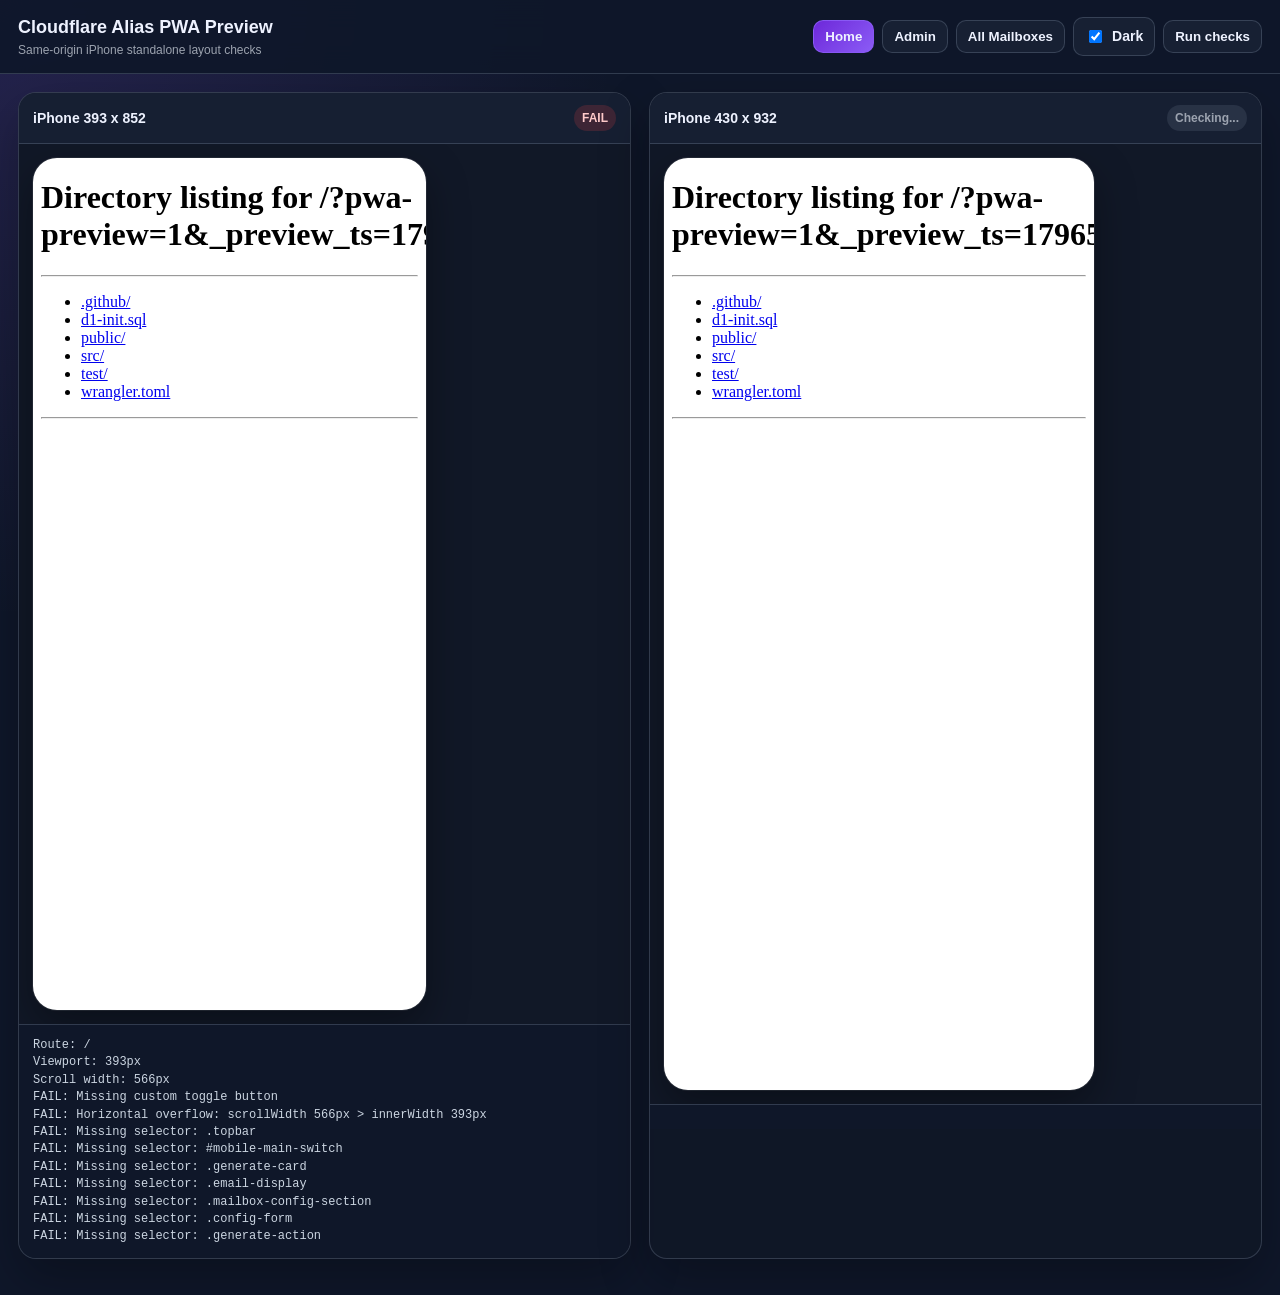
==== public/pwa-preview.html @ 16e9e1f9 "Improve iOS PWA layout verification" ====
<!DOCTYPE html>
<html lang="en">
<head>
  <meta charset="utf-8" />
  <meta name="viewport" content="width=device-width, initial-scale=1" />
  <title>PWA Preview - Cloudflare Alias</title>
  <style>
    :root {
      color-scheme: light dark;
      --bg: #0f172a;
      --panel: #172033;
      --panel-2: #111827;
      --text: #eef2ff;
      --muted: #9ca3af;
      --border: rgba(148, 163, 184, 0.26);
      --ok: #22c55e;
      --fail: #ef4444;
      --warn: #f59e0b;
      --accent: #8b5cf6;
    }

    * {
      box-sizing: border-box;
    }

    body {
      margin: 0;
      background: radial-gradient(circle at top left, rgba(139, 92, 246, 0.18), transparent 34%), var(--bg);
      color: var(--text);
      font: 14px/1.5 -apple-system, BlinkMacSystemFont, "Segoe UI", sans-serif;
    }

    header {
      position: sticky;
      top: 0;
      z-index: 10;
      display: flex;
      align-items: center;
      justify-content: space-between;
      gap: 16px;
      padding: 14px 18px;
      background: rgba(15, 23, 42, 0.92);
      border-bottom: 1px solid var(--border);
      backdrop-filter: blur(14px);
    }

    h1 {
      margin: 0;
      font-size: 18px;
      letter-spacing: 0;
    }

    .controls {
      display: flex;
      flex-wrap: wrap;
      align-items: center;
      justify-content: flex-end;
      gap: 8px;
    }

    button,
    label.toggle {
      border: 1px solid var(--border);
      border-radius: 10px;
      background: var(--panel);
      color: var(--text);
      padding: 8px 11px;
      font-weight: 650;
      cursor: pointer;
    }

    button[aria-pressed="true"] {
      border-color: rgba(139, 92, 246, 0.86);
      background: linear-gradient(135deg, #6d28d9, #8b5cf6);
    }

    label.toggle {
      display: inline-flex;
      align-items: center;
      gap: 7px;
    }

    main {
      display: grid;
      grid-template-columns: repeat(auto-fit, minmax(420px, 1fr));
      gap: 18px;
      padding: 18px;
    }

    .device {
      min-width: 0;
      border: 1px solid var(--border);
      border-radius: 18px;
      background: rgba(17, 24, 39, 0.82);
      box-shadow: 0 20px 50px rgba(0, 0, 0, 0.28);
      overflow: hidden;
    }

    .device-head {
      display: flex;
      align-items: center;
      justify-content: space-between;
      gap: 10px;
      padding: 12px 14px;
      border-bottom: 1px solid var(--border);
      background: rgba(23, 32, 51, 0.92);
    }

    .device-title {
      font-weight: 700;
    }

    .status {
      display: inline-flex;
      align-items: center;
      gap: 6px;
      padding: 4px 8px;
      border-radius: 999px;
      background: rgba(148, 163, 184, 0.14);
      color: var(--muted);
      font-size: 12px;
      font-weight: 700;
    }

    .status.pass {
      color: #bbf7d0;
      background: rgba(34, 197, 94, 0.16);
    }

    .status.fail {
      color: #fecaca;
      background: rgba(239, 68, 68, 0.18);
    }

    .frame-wrap {
      padding: 14px;
      overflow: auto;
      background: var(--panel-2);
    }

    iframe {
      display: block;
      border: 0;
      border-radius: 24px;
      background: white;
      box-shadow: 0 0 0 1px rgba(255, 255, 255, 0.08), 0 16px 42px rgba(0, 0, 0, 0.35);
    }

    .report {
      max-height: 260px;
      overflow: auto;
      padding: 12px 14px;
      border-top: 1px solid var(--border);
      background: rgba(15, 23, 42, 0.74);
      white-space: pre-wrap;
      font: 12px/1.45 ui-monospace, SFMono-Regular, Menlo, Consolas, monospace;
      color: #cbd5e1;
    }

    .summary {
      display: flex;
      flex-wrap: wrap;
      gap: 8px;
      padding: 0 18px 18px;
      color: var(--muted);
    }

    .summary strong {
      color: var(--text);
    }

    @media (max-width: 700px) {
      header {
        align-items: flex-start;
        flex-direction: column;
      }

      main {
        grid-template-columns: 1fr;
        padding: 10px;
      }
    }
  </style>
</head>
<body>
  <header>
    <div>
      <h1>Cloudflare Alias PWA Preview</h1>
      <div style="color: var(--muted); font-size: 12px;">Same-origin iPhone standalone layout checks</div>
    </div>
    <div class="controls" id="route-controls">
      <button type="button" data-route="/" aria-pressed="true">Home</button>
      <button type="button" data-route="/html/admin.html" aria-pressed="false">Admin</button>
      <button type="button" data-route="/html/mailboxes.html" aria-pressed="false">All Mailboxes</button>
      <label class="toggle"><input id="force-dark" type="checkbox" checked /> Dark</label>
      <button type="button" id="run-checks">Run checks</button>
    </div>
  </header>

  <main id="devices"></main>
  <div class="summary" id="summary"></div>

  <script>
    const DEVICES = [
      { name: 'iPhone 393 x 852', width: 393, height: 852 },
      { name: 'iPhone 430 x 932', width: 430, height: 932 }
    ];

    const SELECTORS = {
      '/': [
        '.topbar',
        '#mobile-main-switch',
        '.generate-card',
        '.email-display',
        '.mailbox-config-section',
        '.config-form',
        '.generate-action'
      ],
      '/html/admin.html': [
        '.topbar',
        '.admin-container',
        '.stats-grid',
        '.action-buttons',
        '.settings-card',
        '.setting-row',
        '.table-wrapper'
      ],
      '/html/mailboxes.html': [
        '.topbar',
        '.container',
        '.toolbar',
        '.toolbar-row-1',
        '.toolbar-row-2',
        '#grid',
        '.pager'
      ]
    };

    let currentRoute = '/';

    function routeUrl(route) {
      const url = new URL(route, window.location.origin);
      url.searchParams.set('pwa-preview', '1');
      url.searchParams.set('_preview_ts', Date.now().toString());
      return url.pathname + url.search + url.hash;
    }

    function sleep(ms) {
      return new Promise((resolve) => setTimeout(resolve, ms));
    }

    function setDark(doc) {
      const forceDark = document.getElementById('force-dark').checked;
      doc.documentElement.classList.toggle('dark', forceDark);
      doc.body?.classList.toggle('dark', forceDark);
    }

    function isVisible(win, el) {
      if (!el || !el.getBoundingClientRect) return false;
      const style = win.getComputedStyle(el);
      const rect = el.getBoundingClientRect();
      return style.display !== 'none' &&
        style.visibility !== 'hidden' &&
        Number(style.opacity || '1') !== 0 &&
        rect.width > 0 &&
        rect.height > 0;
    }

    function describe(el) {
      const parts = [el.tagName.toLowerCase()];
      if (el.id) parts.push('#' + el.id);
      if (el.className && typeof el.className === 'string') {
        const classes = el.className.trim().split(/\s+/).slice(0, 3);
        if (classes.length) parts.push('.' + classes.join('.'));
      }
      return parts.join('');
    }

    function isInsideContainedScroller(win, el, viewport) {
      let parent = el.parentElement;
      while (parent && parent !== win.document.body && parent !== win.document.documentElement) {
        const style = win.getComputedStyle(parent);
        const rect = parent.getBoundingClientRect();
        const clipsX = /(auto|scroll|hidden|clip)/.test(style.overflowX || '');
        if (clipsX && rect.left >= -2 && rect.right <= viewport + 2) return true;
        parent = parent.parentElement;
      }
      return false;
    }

    function measureFrame(frame, route) {
      const win = frame.contentWindow;
      const doc = frame.contentDocument;
      const viewport = win.innerWidth;
      const root = doc.documentElement;
      const body = doc.body;
      const failures = [];
      const warnings = [];

      if (!doc.title || /loading/i.test(doc.title)) {
        warnings.push('Unexpected title: ' + (doc.title || '(empty)'));
      }

      const rootScroll = Math.max(root.scrollWidth, body ? body.scrollWidth : 0);
      if (rootScroll > viewport + 2) {
        failures.push(`Horizontal overflow: scrollWidth ${rootScroll}px > innerWidth ${viewport}px`);
      }

      const selectors = SELECTORS[route] || [];
      selectors.forEach((selector) => {
        const el = doc.querySelector(selector);
        if (!el) {
          failures.push(`Missing selector: ${selector}`);
          return;
        }
        if (!isVisible(win, el)) {
          failures.push(`Not visible: ${selector}`);
          return;
        }
        const rect = el.getBoundingClientRect();
        if (rect.left < -2 || rect.right > viewport + 2) {
          failures.push(`Key selector overflow: ${selector} left=${rect.left.toFixed(1)} right=${rect.right.toFixed(1)} viewport=${viewport}`);
        }
      });

      const offenders = [];
      doc.querySelectorAll('body *').forEach((el) => {
        if (!isVisible(win, el)) return;
        const rect = el.getBoundingClientRect();
        if (rect.left < -2 || rect.right > viewport + 2) {
          if (isInsideContainedScroller(win, el, viewport)) return;
          offenders.push({
            selector: describe(el),
            left: rect.left,
            right: rect.right,
            width: rect.width
          });
        }
      });

      offenders.slice(0, 8).forEach((item) => {
        failures.push(`Visible overflow: ${item.selector} left=${item.left.toFixed(1)} right=${item.right.toFixed(1)} width=${item.width.toFixed(1)}`);
      });

      const logs = (win.__pwaPreviewLogs || []).filter((entry) => entry.level === 'error' || entry.level === 'warn');
      logs.slice(0, 8).forEach((entry) => {
        warnings.push(`${entry.level}: ${entry.message}`);
      });

      return { failures, warnings, viewport, rootScroll };
    }

    async function exerciseHome(frame) {
      if (currentRoute !== '/') return [];
      const doc = frame.contentDocument;
      const button = doc.querySelector('#toggle-custom');
      if (!button) return ['Missing custom toggle button'];
      button.click();
      await sleep(220);
      const overlay = doc.querySelector('#custom-overlay');
      if (!overlay) return ['Missing custom overlay'];
      const win = frame.contentWindow;
      if (!isVisible(win, overlay)) return ['Custom overlay is not visible after toggle'];
      const rect = overlay.getBoundingClientRect();
      if (rect.left < -2 || rect.right > win.innerWidth + 2) {
        return [`Custom overlay overflow: left=${rect.left.toFixed(1)} right=${rect.right.toFixed(1)} viewport=${win.innerWidth}`];
      }
      return [];
    }

    async function runDeviceCheck(deviceEl) {
      const frame = deviceEl.querySelector('iframe');
      const status = deviceEl.querySelector('.status');
      const report = deviceEl.querySelector('.report');
      const route = currentRoute;

      status.textContent = 'Checking...';
      status.className = 'status';
      report.textContent = '';

      try {
        const doc = frame.contentDocument;
        setDark(doc);
        await sleep(700);
        const interactionFailures = await exerciseHome(frame);
        const result = measureFrame(frame, route);
        const failures = [...interactionFailures, ...result.failures];
        const lines = [
          `Route: ${route}`,
          `Viewport: ${result.viewport}px`,
          `Scroll width: ${result.rootScroll}px`,
          failures.length ? '' : 'PASS: no horizontal overflow or missing key controls',
          ...failures.map((item) => 'FAIL: ' + item),
          ...result.warnings.map((item) => 'WARN: ' + item)
        ].filter(Boolean);

        report.textContent = lines.join('\n');
        status.textContent = failures.length ? 'FAIL' : 'PASS';
        status.className = failures.length ? 'status fail' : 'status pass';
        return { ok: failures.length === 0, failures, warnings: result.warnings };
      } catch (error) {
        const message = error && error.stack ? error.stack : String(error);
        report.textContent = 'FAIL: ' + message;
        status.textContent = 'FAIL';
        status.className = 'status fail';
        return { ok: false, failures: [message], warnings: [] };
      }
    }

    function renderDevices() {
      const root = document.getElementById('devices');
      root.innerHTML = DEVICES.map((device, index) => `
        <section class="device" data-index="${index}">
          <div class="device-head">
            <div class="device-title">${device.name}</div>
            <div class="status">Loading...</div>
          </div>
          <div class="frame-wrap">
            <iframe title="${device.name}" width="${device.width}" height="${device.height}"></iframe>
          </div>
          <div class="report"></div>
        </section>
      `).join('');
    }

    async function loadFrames() {
      const src = routeUrl(currentRoute);
      const frames = Array.from(document.querySelectorAll('iframe'));
      await Promise.all(frames.map((frame) => new Promise((resolve) => {
        frame.onload = () => resolve();
        frame.src = src;
      })));
      await runAllChecks();
    }

    async function runAllChecks() {
      const devices = Array.from(document.querySelectorAll('.device'));
      const results = [];
      for (const device of devices) {
        results.push(await runDeviceCheck(device));
      }
      const passed = results.filter((item) => item.ok).length;
      document.getElementById('summary').innerHTML = `
        <span><strong>${passed}/${results.length}</strong> devices passed for <strong>${currentRoute}</strong>.</span>
        <span>${document.getElementById('force-dark').checked ? 'Dark mode forced.' : 'Page theme unchanged.'}</span>
      `;
      return results;
    }

    document.getElementById('route-controls').addEventListener('click', (event) => {
      const button = event.target.closest('button[data-route]');
      if (!button) return;
      currentRoute = button.dataset.route;
      document.querySelectorAll('button[data-route]').forEach((item) => {
        item.setAttribute('aria-pressed', String(item === button));
      });
      loadFrames();
    });

    document.getElementById('force-dark').addEventListener('change', runAllChecks);
    document.getElementById('run-checks').addEventListener('click', runAllChecks);

    renderDevices();
    loadFrames();
  </script>
</body>
</html>
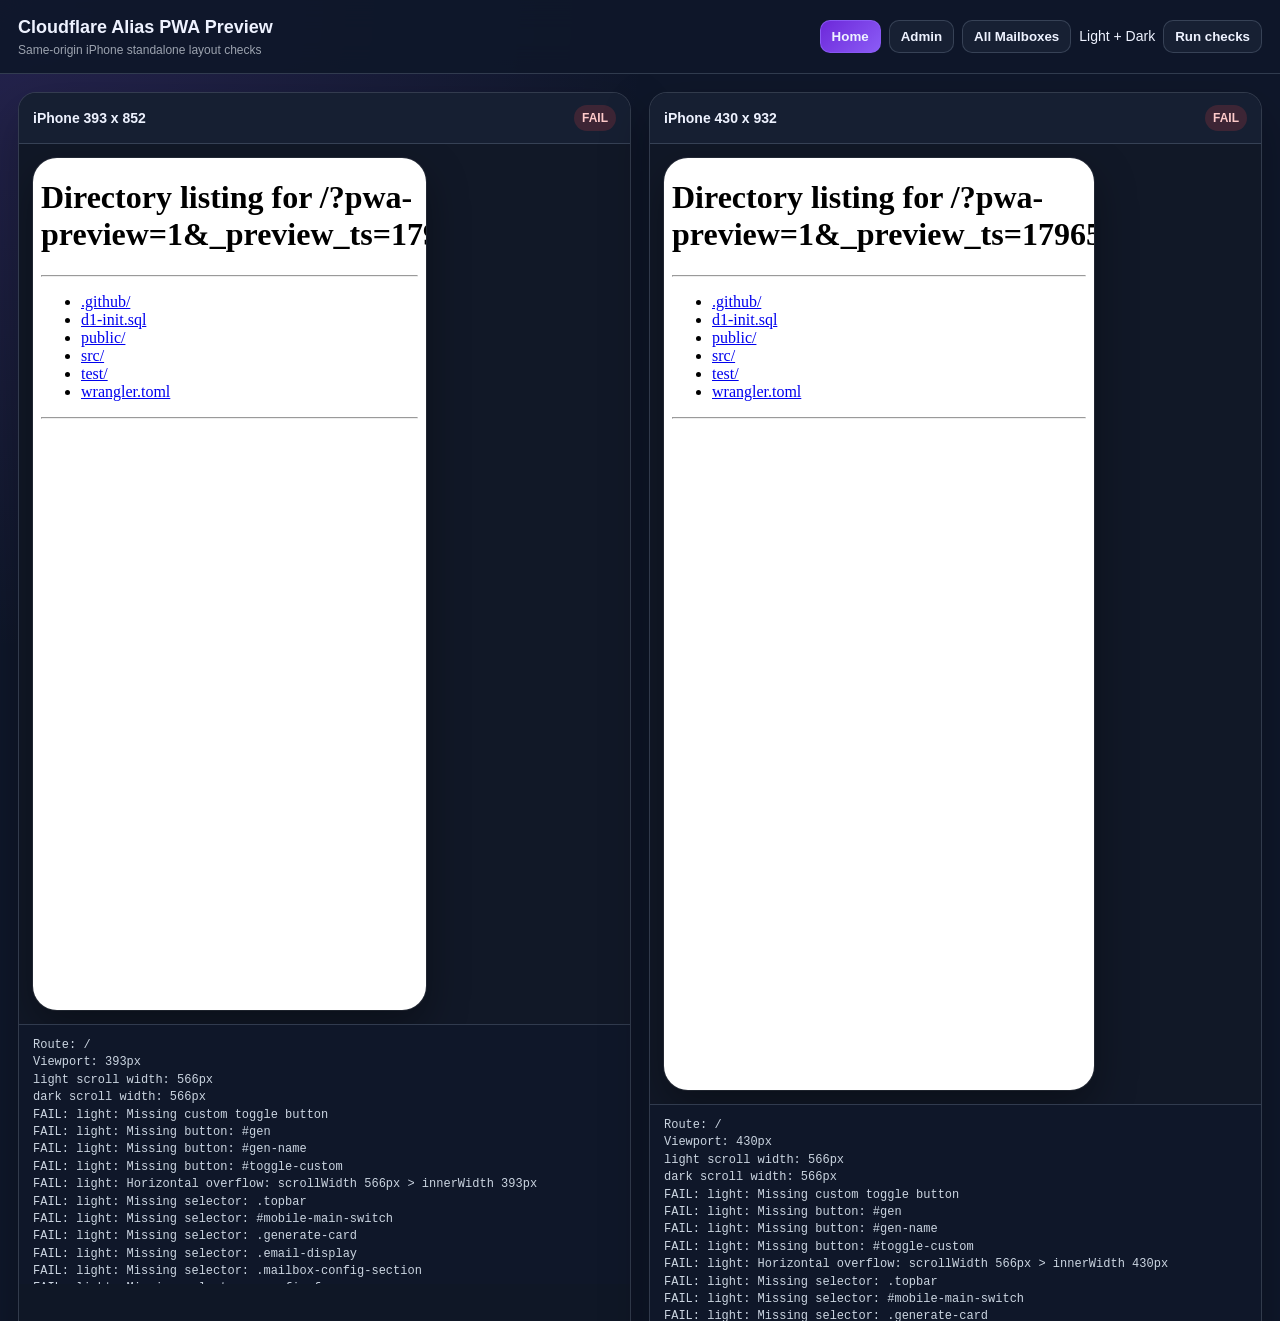
==== commit 022791e9: "Fix iOS PWA theme and header layout" ====
--- a/public/pwa-preview.html
+++ b/public/pwa-preview.html
@@ -192,7 +192,7 @@
       <button type="button" data-route="/" aria-pressed="true">Home</button>
       <button type="button" data-route="/html/admin.html" aria-pressed="false">Admin</button>
       <button type="button" data-route="/html/mailboxes.html" aria-pressed="false">All Mailboxes</button>
-      <label class="toggle"><input id="force-dark" type="checkbox" checked /> Dark</label>
+      <span class="toggle">Light + Dark</span>
       <button type="button" id="run-checks">Run checks</button>
     </div>
   </header>
@@ -249,10 +249,13 @@
       return new Promise((resolve) => setTimeout(resolve, ms));
     }
 
-    function setDark(doc) {
-      const forceDark = document.getElementById('force-dark').checked;
-      doc.documentElement.classList.toggle('dark', forceDark);
-      doc.body?.classList.toggle('dark', forceDark);
+    function setThemeMode(doc, mode) {
+      const dark = mode === 'dark';
+      doc.documentElement.classList.toggle('dark', dark);
+      doc.body?.classList.toggle('dark', dark);
+      doc.querySelectorAll('meta[name="theme-color"]').forEach((meta) => {
+        meta.setAttribute('content', dark ? '#1e293b' : '#f8fafc');
+      });
     }
 
     function isVisible(win, el) {
@@ -288,7 +291,48 @@
       return false;
     }
 
-    function measureFrame(frame, route) {
+    function hasReadableText(win, el) {
+      const text = (el.textContent || '').trim();
+      if (!text) return false;
+      const style = win.getComputedStyle(el);
+      const fill = style.webkitTextFillColor || style.color || '';
+      return style.color !== 'transparent' &&
+        fill !== 'transparent' &&
+        style.visibility !== 'hidden' &&
+        Number(style.opacity || '1') > 0;
+    }
+
+    function checkTopbarOverlap(win, failures) {
+      const brand = win.document.querySelector('.topbar .brand');
+      const nav = win.document.querySelector('.topbar .nav-actions');
+      if (!brand || !nav || !isVisible(win, brand) || !isVisible(win, nav)) return;
+
+      const brandRect = brand.getBoundingClientRect();
+      const navRect = nav.getBoundingClientRect();
+      if (brandRect.right > navRect.left + 1) {
+        failures.push(`Topbar overlap: brand right=${brandRect.right.toFixed(1)} nav left=${navRect.left.toFixed(1)}`);
+      }
+    }
+
+    function checkHomeButtonText(win, failures) {
+      if (currentRoute !== '/') return;
+      ['#gen', '#gen-name', '#toggle-custom'].forEach((selector) => {
+        const el = win.document.querySelector(selector);
+        if (!el) {
+          failures.push(`Missing button: ${selector}`);
+          return;
+        }
+        if (!isVisible(win, el)) {
+          failures.push(`Button not visible: ${selector}`);
+          return;
+        }
+        if (!hasReadableText(win, el)) {
+          failures.push(`Button text not readable: ${selector}`);
+        }
+      });
+    }
+
+    function measureFrame(frame, route, mode) {
       const win = frame.contentWindow;
       const doc = frame.contentDocument;
       const viewport = win.innerWidth;
@@ -300,6 +344,9 @@
       if (!doc.title || /loading/i.test(doc.title)) {
         warnings.push('Unexpected title: ' + (doc.title || '(empty)'));
       }
+
+      checkTopbarOverlap(win, failures);
+      checkHomeButtonText(win, failures);
 
       const rootScroll = Math.max(root.scrollWidth, body ? body.scrollWidth : 0);
       if (rootScroll > viewport + 2) {
@@ -347,7 +394,7 @@
         warnings.push(`${entry.level}: ${entry.message}`);
       });
 
-      return { failures, warnings, viewport, rootScroll };
+      return { failures, warnings, viewport, rootScroll, mode };
     }
 
     async function exerciseHome(frame) {
@@ -355,10 +402,11 @@
       const doc = frame.contentDocument;
       const button = doc.querySelector('#toggle-custom');
       if (!button) return ['Missing custom toggle button'];
-      button.click();
-      await sleep(220);
       const overlay = doc.querySelector('#custom-overlay');
       if (!overlay) return ['Missing custom overlay'];
+      const beforeVisible = isVisible(frame.contentWindow, overlay);
+      if (!beforeVisible) button.click();
+      await sleep(220);
       const win = frame.contentWindow;
       if (!isVisible(win, overlay)) return ['Custom overlay is not visible after toggle'];
       const rect = overlay.getBoundingClientRect();
@@ -380,24 +428,33 @@
 
       try {
         const doc = frame.contentDocument;
-        setDark(doc);
-        await sleep(700);
-        const interactionFailures = await exerciseHome(frame);
-        const result = measureFrame(frame, route);
-        const failures = [...interactionFailures, ...result.failures];
+        const modeResults = [];
+        for (const mode of ['light', 'dark']) {
+          setThemeMode(doc, mode);
+          await sleep(360);
+          const interactionFailures = await exerciseHome(frame);
+          const result = measureFrame(frame, route, mode);
+          modeResults.push({
+            ...result,
+            failures: [...interactionFailures, ...result.failures]
+          });
+        }
+
+        const failures = modeResults.flatMap((result) => result.failures.map((item) => `${result.mode}: ${item}`));
+        const warnings = modeResults.flatMap((result) => result.warnings.map((item) => `${result.mode}: ${item}`));
         const lines = [
           `Route: ${route}`,
-          `Viewport: ${result.viewport}px`,
-          `Scroll width: ${result.rootScroll}px`,
-          failures.length ? '' : 'PASS: no horizontal overflow or missing key controls',
+          `Viewport: ${modeResults[0]?.viewport || frame.width}px`,
+          ...modeResults.map((result) => `${result.mode} scroll width: ${result.rootScroll}px`),
+          failures.length ? '' : 'PASS: light and dark have no horizontal overflow, overlap, unreadable buttons, or missing key controls',
           ...failures.map((item) => 'FAIL: ' + item),
-          ...result.warnings.map((item) => 'WARN: ' + item)
+          ...warnings.map((item) => 'WARN: ' + item)
         ].filter(Boolean);
 
         report.textContent = lines.join('\n');
         status.textContent = failures.length ? 'FAIL' : 'PASS';
         status.className = failures.length ? 'status fail' : 'status pass';
-        return { ok: failures.length === 0, failures, warnings: result.warnings };
+        return { ok: failures.length === 0, failures, warnings };
       } catch (error) {
         const message = error && error.stack ? error.stack : String(error);
         report.textContent = 'FAIL: ' + message;
@@ -442,7 +499,7 @@
       const passed = results.filter((item) => item.ok).length;
       document.getElementById('summary').innerHTML = `
         <span><strong>${passed}/${results.length}</strong> devices passed for <strong>${currentRoute}</strong>.</span>
-        <span>${document.getElementById('force-dark').checked ? 'Dark mode forced.' : 'Page theme unchanged.'}</span>
+        <span>Light and dark modes checked.</span>
       `;
       return results;
     }
@@ -457,7 +514,6 @@
       loadFrames();
     });
 
-    document.getElementById('force-dark').addEventListener('change', runAllChecks);
     document.getElementById('run-checks').addEventListener('click', runAllChecks);
 
     renderDevices();
